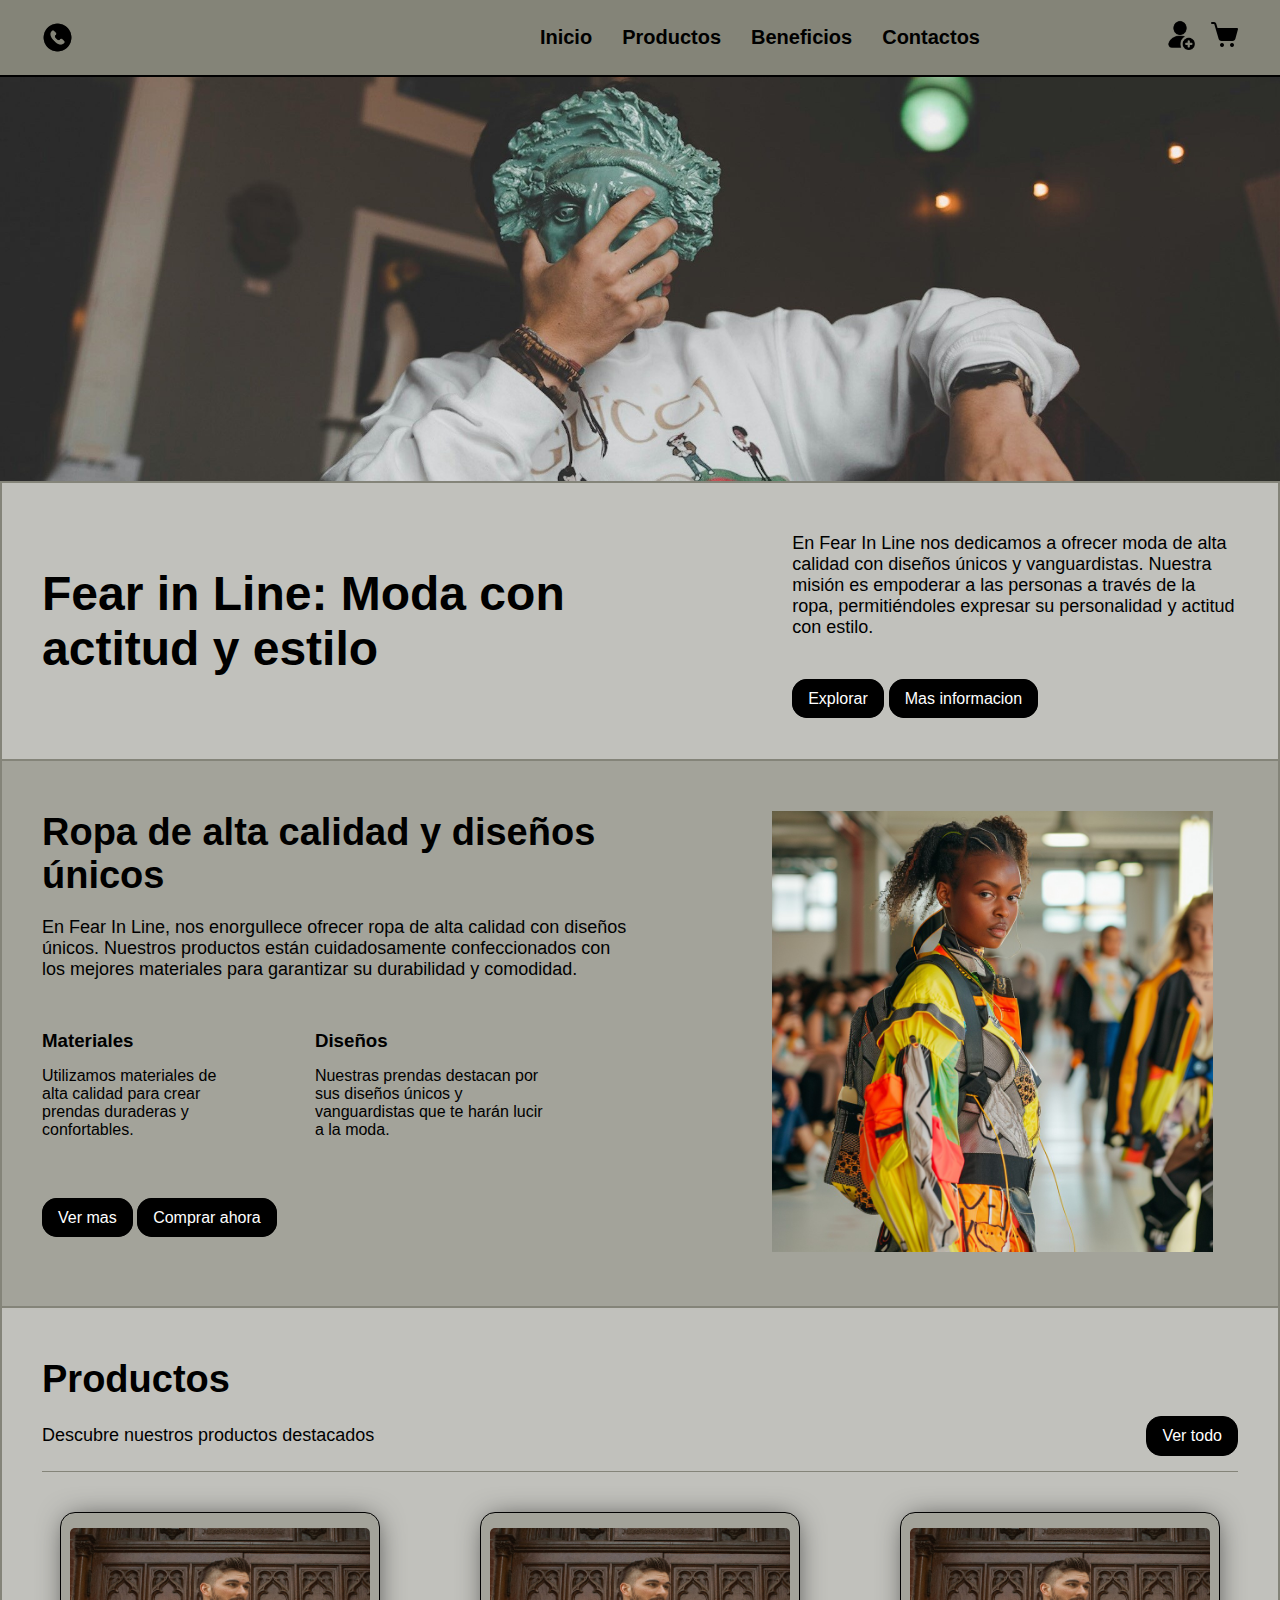
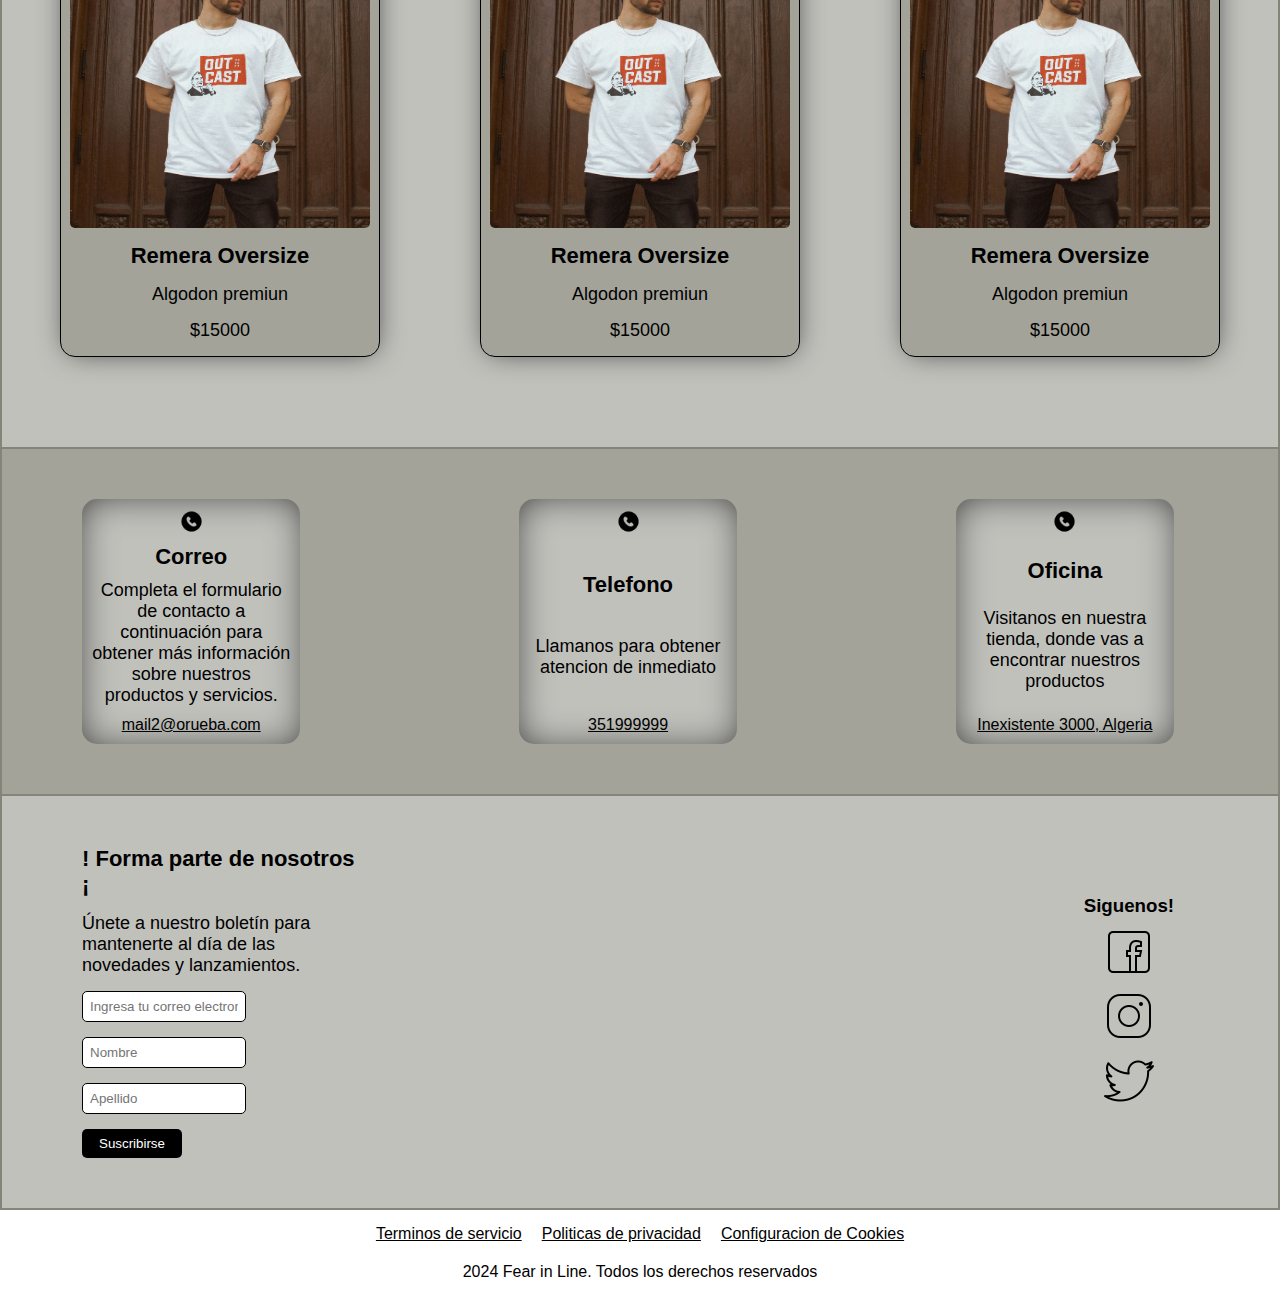
==== index.html @ 9b78d62a "first commit" ====
<!DOCTYPE html>
<html lang="en">
<head>
    <meta charset="UTF-8">
    <meta name="viewport" content="width=device-width, initial-scale=1.0">
    <title>FearinLine</title>
    <link rel="stylesheet" href="style.css">
</head>
<header>
    <img src="./img/llamar.png" alt="prueba">
    <nav class="navbar-nav">
    <ul class="navbar-list">
        <li><a href="#">Inicio</a></li>
        <li><a href="#">Productos</a></li>
        <li><a href="#">Beneficios</a></li>
        <li><a href="#">Contactos</a></li>
    </ul>
    <div class="navbar-img">
    <a href="#">
        <img src="./img/icons8-add-user-male-64.png" alt="user" id="img1">
    </a>
    <a href="#">
        <img src="./img/icons8-carrito-de-compras-30.png" alt="carro" id="img2">
    </a>
    </div>
    </nav>
</header>
<body>
    <main>
        <section id="Hero-top">
            <div class="hero-top-principal">
            <img src="./img/Principal.jpg" alt="a">
            <div class="hero-top-contenido">
                <h1>Fear in Line: Moda con actitud y estilo</h1>
                <div class="hero-top-contenido-right">
                    <p>En Fear In Line nos dedicamos a ofrecer moda de alta calidad con diseños únicos y vanguardistas. Nuestra misión es empoderar a las personas a través de la ropa, permitiéndoles expresar su personalidad y actitud con estilo.</p>
                    <div class="hero-top-botones">
                        <a href="#">Explorar</a>
                        <a href="#">Mas informacion</a>
                    </div>
                </div>
            </div>
            </div>
        </section>
        <section id="hero-beneficios">
            <div class="hero-mid-texto">
            <div class="hero-mid-top">
                <h2>Ropa de alta calidad y diseños únicos</h2>
                <p>En Fear In Line, nos enorgullece ofrecer ropa de alta calidad con diseños únicos. Nuestros productos están cuidadosamente confeccionados con los mejores materiales para garantizar su durabilidad y comodidad.</p>
            </div>
            <div class="hero-mid-mid">
                <div class="hero-mid-1">
                    <!-- <img src="./img/llamar.png" alt="ic2"> -->
                    <h3>Materiales</h3>
                    <p>Utilizamos materiales de alta calidad para crear prendas duraderas y confortables.</p>
                </div>
                <div class="hero-mid-2">
                    <!-- <img src="./img/llamar.png" alt="ic1"> -->
                    <h3>Diseños</h3>
                    <p>Nuestras prendas destacan por sus diseños únicos y vanguardistas que te harán lucir a la moda.</p>
                </div>
            </div>
            <div class="hero-mid-botones">
                <a href="#">Ver mas</a>
                <a href="#">Comprar ahora</a>
            </div>
            </div>
            <div class="hero-mid-imagen">
                <img src="./img/mid.jpg" alt="Modelo">
            </div>
        </section>
        <section id="hero-productos">
            <div class="hero-productos-total">
                <h2>Productos</h2>
                <div class="hero-productos-info">
                    <p>Descubre nuestros productos destacados</p>
                    <a href="#">Ver todo</a>
                </div>
                <div class="hero-productos-cards">
                    <div class="hero-productos-cards-1">
                        <img src="./img/producto1.jpg" alt="imagen1">
                        <h3>Remera Oversize</h3>
                        <p>Algodon premiun</p>
                        <span>$15000</span>
                    </div>
                    <div class="hero-productos-cards-1">
                        <img src="./img/producto1.jpg" alt="imagen1">
                        <h3>Remera Oversize</h3>
                        <p>Algodon premiun</p>
                        <span>$15000</span>
                    </div>
                    <div class="hero-productos-cards-1">
                        <img src="./img/producto1.jpg" alt="imagen1">
                        <h3>Remera Oversize</h3>
                        <p>Algodon premiun</p>
                        <span>$15000</span>
                    </div>
                    
                </div>
            </div>
        </section>
        <section id="hero-info-contacto">
            <div class="hero-info-contacto">
                <div class="hero-info-contacto1">
                    <img src="./img/llamar.png" alt="1">
                    <h3>Correo</h3>
                    <p>Completa el formulario de contacto a continuación para obtener más información sobre nuestros productos y servicios.</p>
                    <a href="#">mail2@orueba.com</a>
                </div>
                <div class="hero-info-contacto1">
                    <img src="./img/llamar.png" alt="1">
                    <h3>Telefono</h3>
                    <p>Llamanos para obtener atencion de inmediato</p>
                    <a href="#">351999999</a>
                </div>
                <div class="hero-info-contacto1">
                    <img src="./img/llamar.png" alt="1">
                    <h3>Oficina</h3>
                    <p>Visitanos en nuestra tienda, donde vas a encontrar nuestros productos</p>
                    <a href="#">Inexistente 3000, Algeria</a>
                </div>
            </div>
        </section>
        <section id="hero-contacto">
            <div class="hero-contacto-form">
                <div class="hero-contacto-llename">
                    <h3>! Forma parte de nosotros ¡</h3>
                    <p>Únete a nuestro boletín para mantenerte al día de las novedades y lanzamientos.</p>
                    <input type="text" name="Formmail" id="suscrib" placeholder="Ingresa tu correo electronico!" >
                    <input type="text" placeholder="Nombre" id="suscrib">
                    <input type="text" placeholder="Apellido" id="suscrib">
                    <input type="button" value="Suscribirse" id="boton-contacto">    
                </div>
                <div class="hero-mapa">
                    <iframe src="https://www.google.com/maps/embed?pb=!1m18!1m12!1m3!1d2741.487115005249!2d25.06782521230011!3d46.597375657001514!2m3!1f0!2f0!3f0!3m2!1i1024!2i768!4f13.1!3m3!1m2!1s0x474a55309f070a99%3A0xea52d8f9d9448bd7!2sCuibul%20cu%20berze!5e0!3m2!1ses-419!2sar!4v1720736567616!5m2!1ses-419!2sar" width="400" height="300" style="border:0;" allowfullscreen="" loading="lazy" referrerpolicy="no-referrer-when-downgrade"></iframe>
                </div>
                <div class="hero-redes-sociales">
                    <h3>Siguenos!</h3>
                    <a href="#">
                        <img src="./img/icons8-facebook-50.png" alt="1">
                    </a>
                    <a href="#">
                        <img src="./img/icons8-instagram-50.png" alt="2">
                    </a>
                    <a href="#">
                        <img src="./img/icons8-twitter-50.png" alt="3">
                    </a>
                </div>
            </div>
        </section>
    </main>
    <footer id="footer">
        <div class="footer-1">
        <p>Terminos de servicio</p>
        <p>Politicas de privacidad</p>
        <p>Configuracion de Cookies</p>
        </div>
        <p>2024 Fear in Line. Todos los derechos reservados</p>
    </footer>
</body>
</html>
---- style.css ----
@import url('https://fonts.googleapis.com/css2?family=Noto+Sans:ital,wght@0,100..900;1,100..900&display=swap');

* {
    margin: 0;
    padding: 0;
    box-sizing: border-box;
    list-style: none;
    text-decoration: none;
    font-family: sans-serif;
}

body {
  background: url(https://images.pexels.com/photos/547114/pexels-photo-547114.jpeg);
  background-attachment: fixed;
}
/* header */

header img {
    width: 35px;
    height: 35px;
}

header {
    display: flex;
    align-items: center;
    justify-content: space-between;
    background: #848478;
    padding: 15px 40px;
    font-size: 20px;
    border-bottom: 2px solid black;
}
.navbar-nav {
    display: flex;
    gap: 180px;
}
.navbar-list {
    display: flex;
    gap: 30px;
    text-align: center;
    align-items: center;
    justify-content: center;
}

.navbar-list a {
    color: black;
    font-size: 20px;
    font-weight: 600;
}

.navbar-img {
    display: flex;
    align-items: center;
    justify-content: center;
    gap: 10px;
}

#img2 {
    width: 30px;
    height: 30px;
}

#img1 {
    width: 40px;
    height: 40px;
}


/* Hero top */

main {
    max-width: 1400px;
    margin: 0 auto;
}

#hero-top {
    display: flex;
    justify-content: center;
    align-items: center;
}
.hero-top-principal img {
    width: 100%;
}

.hero-top-principal {
    display: flex;
    align-items: center;
    justify-content: center;
    flex-direction: column;
    background: #c1c1bc;
    
    
}

.hero-top-contenido {
    display: flex;
    justify-content: space-between;
    align-items: center;
    justify-content: center;
    gap: 100px;
    padding: 50px 40px ;
    border-top: 2px solid #848479;
    border-right: 2px solid #848479;
    border-left: 2px solid #848479;
}

.hero-top-contenido h1 {
    font-size: 3rem;
}

.hero-top-contenido-right {
    display: flex;
    flex-direction: column;
    justify-content: center;
    width: 50%;
    gap: 50px;
    font-weight: 500;
    font-size: 18px;
}

.hero-top-botones a {
    color: white;
    background: black;
    padding: 10px 15px;
    border-radius: 15px;
    transition: all .3s ease;
    border: 1px solid black;
    font-size: 16px;
}

.hero-top-botones a:hover {
    background: white;
    color: black;
    border: 1px solid black
}

/* Hero md  */

#hero-beneficios {
    display: flex;
    /* border: 1px solid salmon; */
    /* padding: 50px; */
    padding: 50px 40px ;
    background: #a3a39a;
    border: 2px solid #848479;
}

.hero-mid-mid {
    /* border: 1px solid salmon; */
    display: flex;
    align-items: center;
    justify-content: space-between;
    width: 70%;
    gap: 70px;
    padding: 50px 0px;
}
.hero-mid-top {
    display: flex;
    flex-direction: column;
    justify-content: center;
    gap: 20px;
    width: 80%;
}

.hero-mid-top h2 {
    font-size: 38px;
}

.hero-mid-top p {
    font-weight: 500;
    font-size: 18px;
}

.hero-mid-1,
.hero-mid-2 {
    display: flex;
    flex-direction: column;
    justify-content: center;
    gap: 15px;
    font-weight: 500;
    font-size: 16px;
}
.hero-mid-1 img,
.hero-mid-2 img {
    width: 25px;
    height: 25px;
}
.hero-mid-botones a {
    color: white;
    background: black;
    padding: 10px 15px;
    border-radius: 15px;
    transition: all .3s ease;
    border: 1px solid black;
}
.hero-mid-botones a:hover {
    background: white;
    color: black;
    border: 1px solid black;
}

.hero-mid-botones {
    padding: 20px 0px;
}
.hero-mid-imagen img {
    width: 100%;
}
.hero-mid-imagen {
    padding-right: 25px;
}

/* Hero productos */
#hero-productos {
    display: flex;
    /* justify-content: space-between; */
    gap: 10px;
}

.hero-productos-total {
    display: flex;
    flex-direction: column;
    width: 100%;
    padding: 50px 40px;
    background: #c1c1bc;
    border-left: 2px solid #848479;
    border-right: 2px solid #848479;
    
}

.hero-productos-info {
    display: flex;
    justify-content: space-between;
    align-items: center;
    text-align: center;
    padding: 15px 0;
    border-bottom: 1px solid #848479;
}
.hero-productos-total h2 {
    font-size: 38px;
}
.hero-productos-info p {
    font-weight: 500;
    font-size: 18px;
}

.hero-productos-info a {
    color: white;
    background: black;
    padding: 10px 15px;
    border-radius: 15px;
    transition: all .3s ease;
    border: 1px solid black;
    font-weight: 500;
    font-size: 16px;
}

.hero-productos-info a:hover {
    background: white;
    color: black;
    border: 1px solid black;
}


.hero-productos-cards-1 img{
    width: 300px;
    height: 300px;
    display: flex;
    align-items: center;
    justify-content: center;
    border-radius: 5px;
}
.hero-productos-cards {
    display: flex;
    flex-wrap: wrap;
    align-items: center;
    justify-content: center;
    gap: 100px;
    padding: 40px 0;
    
}
.hero-productos-cards-1 {
    display: flex;
    justify-content: center;
    flex-direction: column;
    align-items: center;
    gap: 15px;
    width: 320px;
    border-radius: 15px;
    background: #a3a39a;
    padding: 15px 30px;
    border: 1px solid black;
    box-shadow: 1px 1px 29px -7px rgba(0,0,0,0.75);

    
}
.hero-productos-cards-1 h3 {
    font-size: 22px;

}
.hero-productos-cards-1 p {
    font-size: 18px;
    font-weight: 500;
}

.hero-productos-cards-1 span {
    font-size: 18px;
    font-weight: 500;
}


/* hero info contacto  */

#hero-info-contacto {
    background: #a3a39a;
    padding: 50px 40px ;
    border: 2px solid #848479;
}
.hero-info-contacto {
    display: flex;
    justify-content: space-between;
    width: 98%;
    padding: 0 40px;
}
.hero-info-contacto img{
    width: 25px;
    height: 25px;
}

.hero-info-contacto1 {
    display: flex;
    justify-content: space-between;
    flex-direction: column;
    align-items: center;
    text-align: center;
    gap: 10px;
    width: 20%;
    /* border: 1px solid #a3a39a; */
    background: #c1c1bc;
    border-radius: 15px;
    padding: 10px;
    box-shadow: 1px 1px 38px -7px rgba(0,0,0,0.75) inset;
}

.hero-info-contacto1 h3 {
    font-size: 22px;
}
.hero-info-contacto1 p{
    font-size: 18px;
    font-weight: 500;
}
.hero-info-contacto1 a {
    color: black;
    font-weight: 500;
    text-decoration: underline ;
}

/* contacto */

#hero-contacto {
    padding: 50px 40px;
    background: #c1c1bc;
    border-left: 2px solid #848479;
    border-right: 2px solid #848479;
}
.hero-contacto-form {
    display: flex;
    width: 98%;
    
    justify-content: space-between;
    gap: 60px;
    padding: 0 40px;
    
}

#suscrib {
    width: 60%;
    border-radius: 5px;
    border: none;
    padding: 7px;
    border: 1px solid black;
}

#boton-contacto {
    width: 100px;
    border-radius: 5px;
    padding: 7px 10px;
    color: white;
    background: black;
    border: none;
    cursor: pointer;
}
.hero-contacto-llename {
    display: flex;
    flex-direction: column;
    gap: 15px;
    width: 25%;
    /* align-items: center; */
    justify-content: center;

}

.hero-contacto-llename h3 {
    font-size: 22px;
}
.hero-contacto-llename p {
    font-size: 18px;
    font-weight: 500;
}

.hero-redes-sociales {
    display: flex;
    flex-direction: column;
    justify-content: center;
    gap: 10px;
    text-align: center;
    align-items: center;
}

/* footer */

#footer {
    border-top: 2px solid #848479;
    display: flex;
    align-items: center;
    justify-content: center;
    text-align: center;
    flex-direction: column;
    gap: 20px;
    padding: 15px 10px;
}

.footer-1 {
    display: flex;
    align-items: center;
    justify-content: center;
    text-align: center;
    gap: 20px;
}

.footer-1 p {
    text-decoration:underline;
    font-weight: 500;
    font-size: 16px;
}

#footer p {
    
}
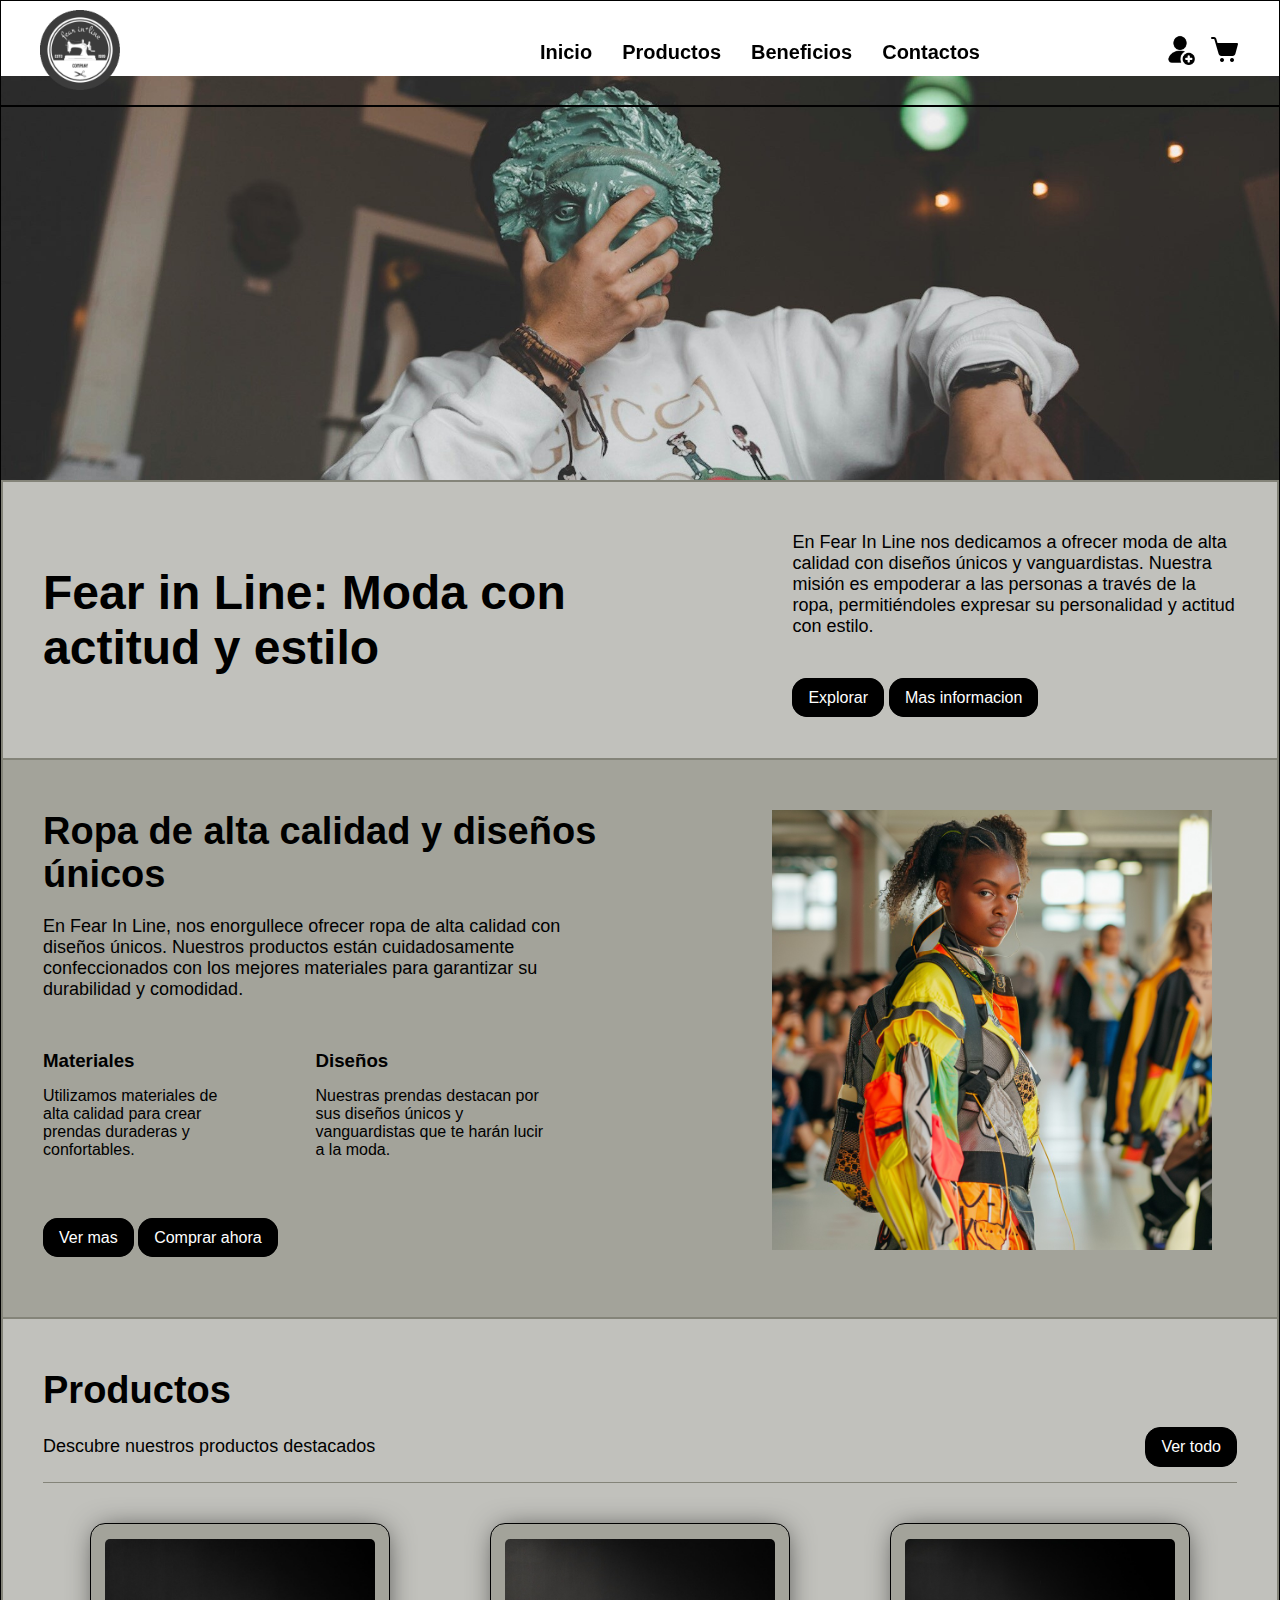
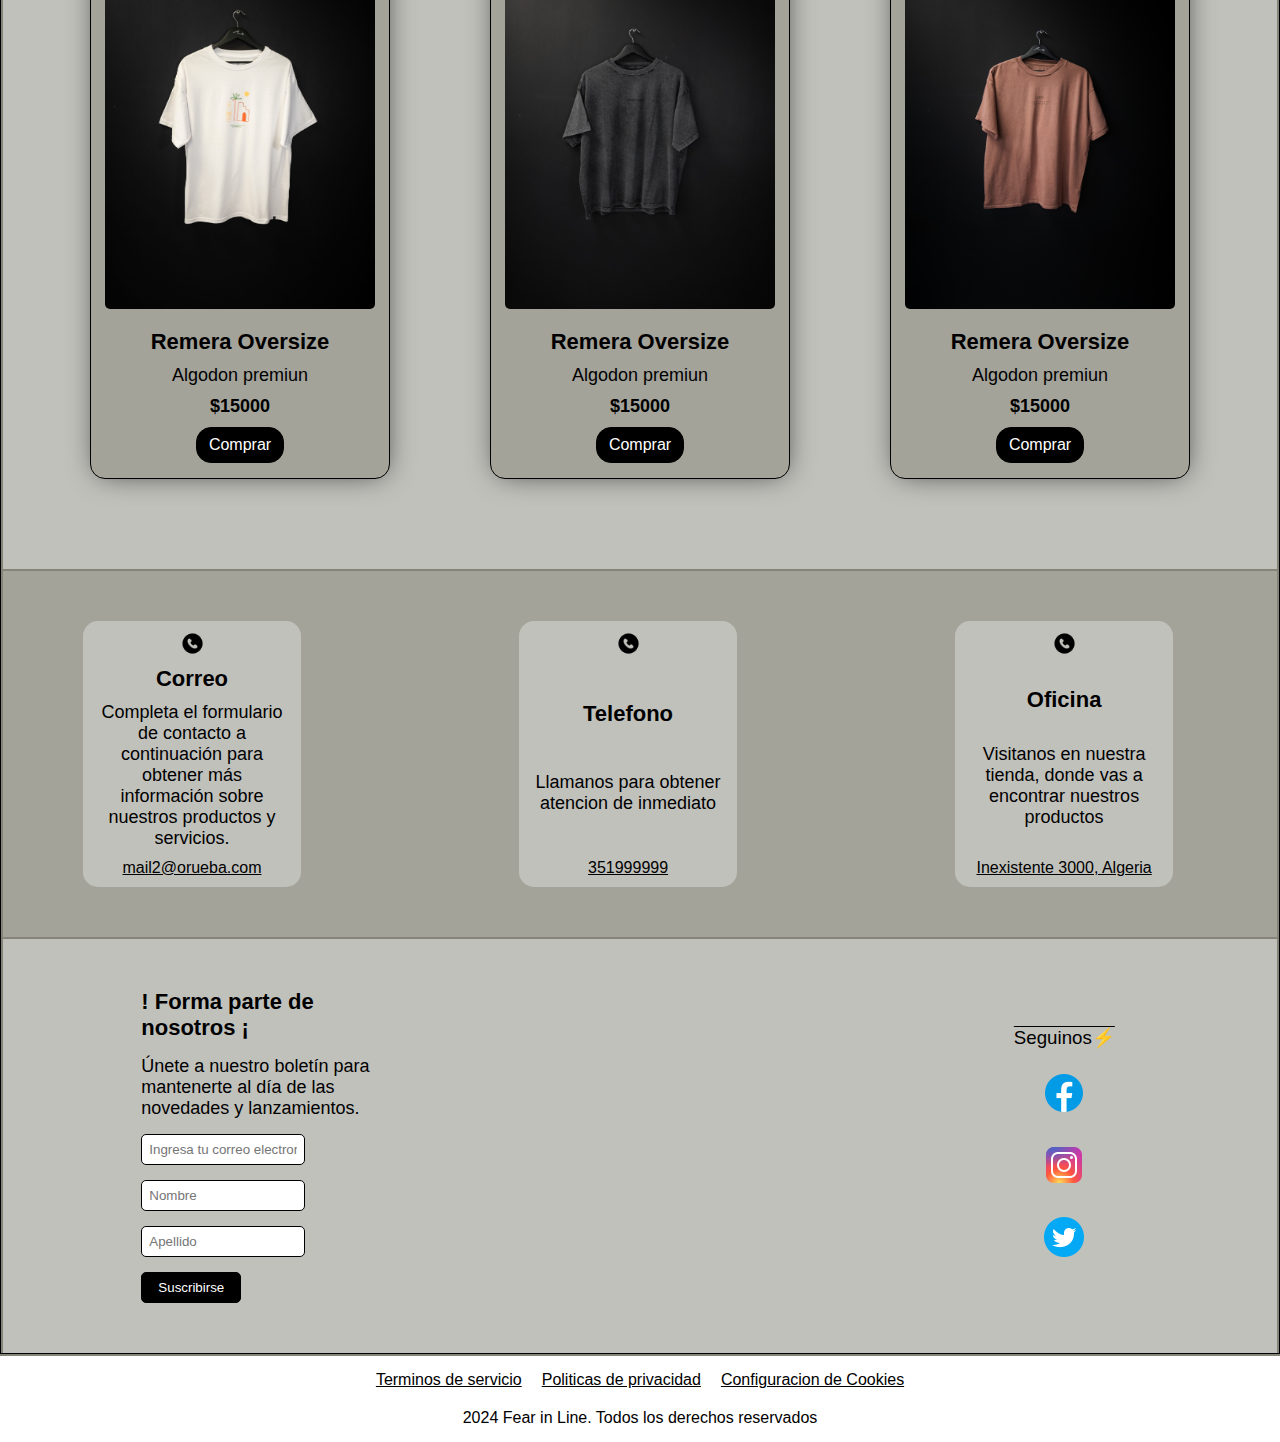
==== commit eef591b7: "Cambios" ====
--- a/index.html
+++ b/index.html
@@ -5,18 +5,21 @@
     <meta name="viewport" content="width=device-width, initial-scale=1.0">
     <title>FearinLine</title>
     <link rel="stylesheet" href="style.css">
+    <link rel="stylesheet" href="register.html">
 </head>
 <header>
-    <img src="./img/llamar.png" alt="prueba">
+    <a href="#">
+    <img src="./img/0c4174ed1fc34393a46535c92e33fe16-free-fotor-20240716195549.png" alt="prueba">
+    </a>
     <nav class="navbar-nav">
     <ul class="navbar-list">
-        <li><a href="#">Inicio</a></li>
-        <li><a href="#">Productos</a></li>
-        <li><a href="#">Beneficios</a></li>
-        <li><a href="#">Contactos</a></li>
+        <li><a href="index.html">Inicio</a></li>
+        <li><a href="#hero-productos">Productos</a></li>
+        <li><a href="#hero-info-contacto">Beneficios</a></li>
+        <li><a href="#hero-contacto">Contactos</a></li>
     </ul>
     <div class="navbar-img">
-    <a href="#">
+    <a href="register.html">
         <img src="./img/icons8-add-user-male-64.png" alt="user" id="img1">
     </a>
     <a href="#">
@@ -78,22 +81,31 @@
                 </div>
                 <div class="hero-productos-cards">
                     <div class="hero-productos-cards-1">
-                        <img src="./img/producto1.jpg" alt="imagen1">
+                        <img src="./img/remera-1.jpg" alt="imagen1">
+                        <div class="hero-productos-info-card">
                         <h3>Remera Oversize</h3>
                         <p>Algodon premiun</p>
                         <span>$15000</span>
+                        <a href="#">Comprar</a>
+                        </div>
                     </div>
                     <div class="hero-productos-cards-1">
-                        <img src="./img/producto1.jpg" alt="imagen1">
+                        <img src="./img/remera-2.jpg" alt="imagen1">
+                        <div class="hero-productos-info-card">
                         <h3>Remera Oversize</h3>
                         <p>Algodon premiun</p>
                         <span>$15000</span>
+                        <a href="#">Comprar</a>
+                        </div>
                     </div>
                     <div class="hero-productos-cards-1">
-                        <img src="./img/producto1.jpg" alt="imagen1">
+                        <img src="./img/remera-3.jpg" alt="imagen1">
+                        <div class="hero-productos-info-card">
                         <h3>Remera Oversize</h3>
                         <p>Algodon premiun</p>
                         <span>$15000</span>
+                        <a href="#">Comprar</a>
+                        </div>
                     </div>
                     
                 </div>
@@ -135,15 +147,15 @@
                     <iframe src="https://www.google.com/maps/embed?pb=!1m18!1m12!1m3!1d2741.487115005249!2d25.06782521230011!3d46.597375657001514!2m3!1f0!2f0!3f0!3m2!1i1024!2i768!4f13.1!3m3!1m2!1s0x474a55309f070a99%3A0xea52d8f9d9448bd7!2sCuibul%20cu%20berze!5e0!3m2!1ses-419!2sar!4v1720736567616!5m2!1ses-419!2sar" width="400" height="300" style="border:0;" allowfullscreen="" loading="lazy" referrerpolicy="no-referrer-when-downgrade"></iframe>
                 </div>
                 <div class="hero-redes-sociales">
-                    <h3>Siguenos!</h3>
+                    <h3>Seguinos⚡</h3>
                     <a href="#">
-                        <img src="./img/icons8-facebook-50.png" alt="1">
+                        <img src="./img/icons8-facebook-nuevo-48.png" alt="1">
                     </a>
                     <a href="#">
-                        <img src="./img/icons8-instagram-50.png" alt="2">
+                        <img src="./img/icons8-instagram-48.png" alt="2">
                     </a>
                     <a href="#">
-                        <img src="./img/icons8-twitter-50.png" alt="3">
+                        <img src="./img/icons8-twitter-48.png" alt="3">
                     </a>
                 </div>
             </div>
--- a/style.css
+++ b/style.css
@@ -8,7 +8,10 @@
     text-decoration: none;
     font-family: sans-serif;
 }
-
+html{
+    scroll-behavior: smooth;
+    scroll-padding-top: 85px;
+}
 body {
   background: url(https://images.pexels.com/photos/547114/pexels-photo-547114.jpeg);
   background-attachment: fixed;
@@ -16,18 +19,21 @@
 /* header */
 
 header img {
-    width: 35px;
-    height: 35px;
+    width: 80px;
+    height: 80px;
 }
 
 header {
     display: flex;
     align-items: center;
     justify-content: space-between;
-    background: #848478;
-    padding: 15px 40px;
+    background: url(https://images.pexels.com/photos/547114/pexels-photo-547114.jpeg);
+    padding: 10px 40px;
     font-size: 20px;
     border-bottom: 2px solid black;
+    position:fixed;
+    width: 100%;
+    z-index: 2;
 }
 .navbar-nav {
     display: flex;
@@ -39,14 +45,20 @@
     text-align: center;
     align-items: center;
     justify-content: center;
+    
 }
 
 .navbar-list a {
     color: black;
     font-size: 20px;
     font-weight: 600;
-}
-
+    transition: all .3 ease;
+}
+
+.navbar-list a:hover {
+    text-decoration: underline;
+    
+}
 .navbar-img {
     display: flex;
     align-items: center;
@@ -70,6 +82,8 @@
 main {
     max-width: 1400px;
     margin: 0 auto;
+    padding-top: 75px;
+    border: 1px solid black;
 }
 
 #hero-top {
@@ -261,8 +275,8 @@
 
 
 .hero-productos-cards-1 img{
-    width: 300px;
-    height: 300px;
+    width: 270px;
+    height: 370px;
     display: flex;
     align-items: center;
     justify-content: center;
@@ -277,20 +291,44 @@
     padding: 40px 0;
     
 }
+
+.hero-productos-cards-1 a{
+    color: white;
+    background: black;
+    border: 1px solid black;
+    padding: 8px 12px;
+    border-radius: 15px;
+    transition: all .3 ease;
+}
+
+.hero-productos-cards-1 a:hover{
+    color: black;
+    background: white;
+    border: 1px solid black;
+}
 .hero-productos-cards-1 {
     display: flex;
     justify-content: center;
     flex-direction: column;
     align-items: center;
-    gap: 15px;
-    width: 320px;
+    gap: 20px;
+    width: 300px;
     border-radius: 15px;
     background: #a3a39a;
-    padding: 15px 30px;
+    padding: 15px ;
     border: 1px solid black;
     box-shadow: 1px 1px 29px -7px rgba(0,0,0,0.75);
-
-    
+    transition: all .3s ease;
+    z-index: 0;
+}
+.hero-productos-cards-1:hover {
+    transform: scale(1.15);
+}
+.hero-productos-info-card {
+    display: flex;
+    flex-direction: column;
+    align-items: center;
+    gap: 10px;
 }
 .hero-productos-cards-1 h3 {
     font-size: 22px;
@@ -303,7 +341,8 @@
 
 .hero-productos-cards-1 span {
     font-size: 18px;
-    font-weight: 500;
+    font-weight: 600;
+    text-decoration:solid;
 }
 
 
@@ -337,9 +376,12 @@
     background: #c1c1bc;
     border-radius: 15px;
     padding: 10px;
-    box-shadow: 1px 1px 38px -7px rgba(0,0,0,0.75) inset;
-}
-
+    transition: all .3s ease;
+    
+}
+.hero-info-contacto1:hover {
+    transform: scale(1.15);
+}
 .hero-info-contacto1 h3 {
     font-size: 22px;
 }
@@ -364,9 +406,10 @@
 .hero-contacto-form {
     display: flex;
     width: 98%;
-    
-    justify-content: space-between;
-    gap: 60px;
+    align-items: center;
+    justify-content: center;
+    /* justify-content: space-between; */
+    gap: 100px;
     padding: 0 40px;
     
 }
@@ -387,6 +430,14 @@
     background: black;
     border: none;
     cursor: pointer;
+    transition: all .3 ease;
+    border: 1px solid black;
+}
+
+#boton-contacto:hover {
+    border: 1px solid black;
+    background: white;
+    color: black;
 }
 .hero-contacto-llename {
     display: flex;
@@ -410,9 +461,15 @@
     display: flex;
     flex-direction: column;
     justify-content: center;
-    gap: 10px;
+    gap: 20px;
     text-align: center;
     align-items: center;
+}
+
+.hero-redes-sociales h3 {
+    text-decoration: overline;
+    font-weight: 500
+    ;
 }
 
 /* footer */
@@ -442,6 +499,83 @@
     font-size: 16px;
 }
 
-#footer p {
-    
+@media (max-width: 992px) {
+    .hero-contacto-form {
+        display: flex;
+        flex-wrap: wrap;
+    }
+    .hero-redes-sociales {
+        display: flex;
+        flex-direction: initial;
+    }
+    .hero-redes-sociales h3 {
+        text-decoration: none;
+        display: none;
+    }
+
+    .hero-info-contacto1 {
+        width: 250px;
+    }
+
+    .hero-mid-imagen img {
+        display: none;
+    }
+
+    .hero-mid-texto {
+        display: flex;
+        align-items: center;
+        justify-content: center;
+        flex-direction: column;
+    }
+
+    .navbar-nav {
+        gap: 100px;
+    }
+}
+
+
+@media (max-width: 576px) {
+    .hero-top-contenido {
+        display: flex;
+        flex-direction: column;
+        gap: 15px;
+    }
+
+    .hero-top-contenido-right {
+        width: 100%;
+    }
+    .hero-mid-top,
+    .hero-mid-mid,
+    .hero-mid-2 {
+        width: 100%;
+    }
+    .hero-mid-1 {
+        width: 100%;
+    }
+
+    .hero-info-contacto {
+        display: flex;
+        flex-direction: column;
+        align-items: center;
+        justify-content: center;
+        gap: 10px;
+    }
+    .hero-info-contacto1 {
+        width: 60%;
+        height: 220px;
+    }
+
+    .hero-contacto-llename,
+    .hero-contacto-llename input {
+        width: 100%;
+        display: flex;
+        flex-direction: column;
+        justify-content: center;
+        text-align: center;
+        align-items: center;
+    }
+
+    .hero-contacto-form {
+        gap: 15px;
+    }
 }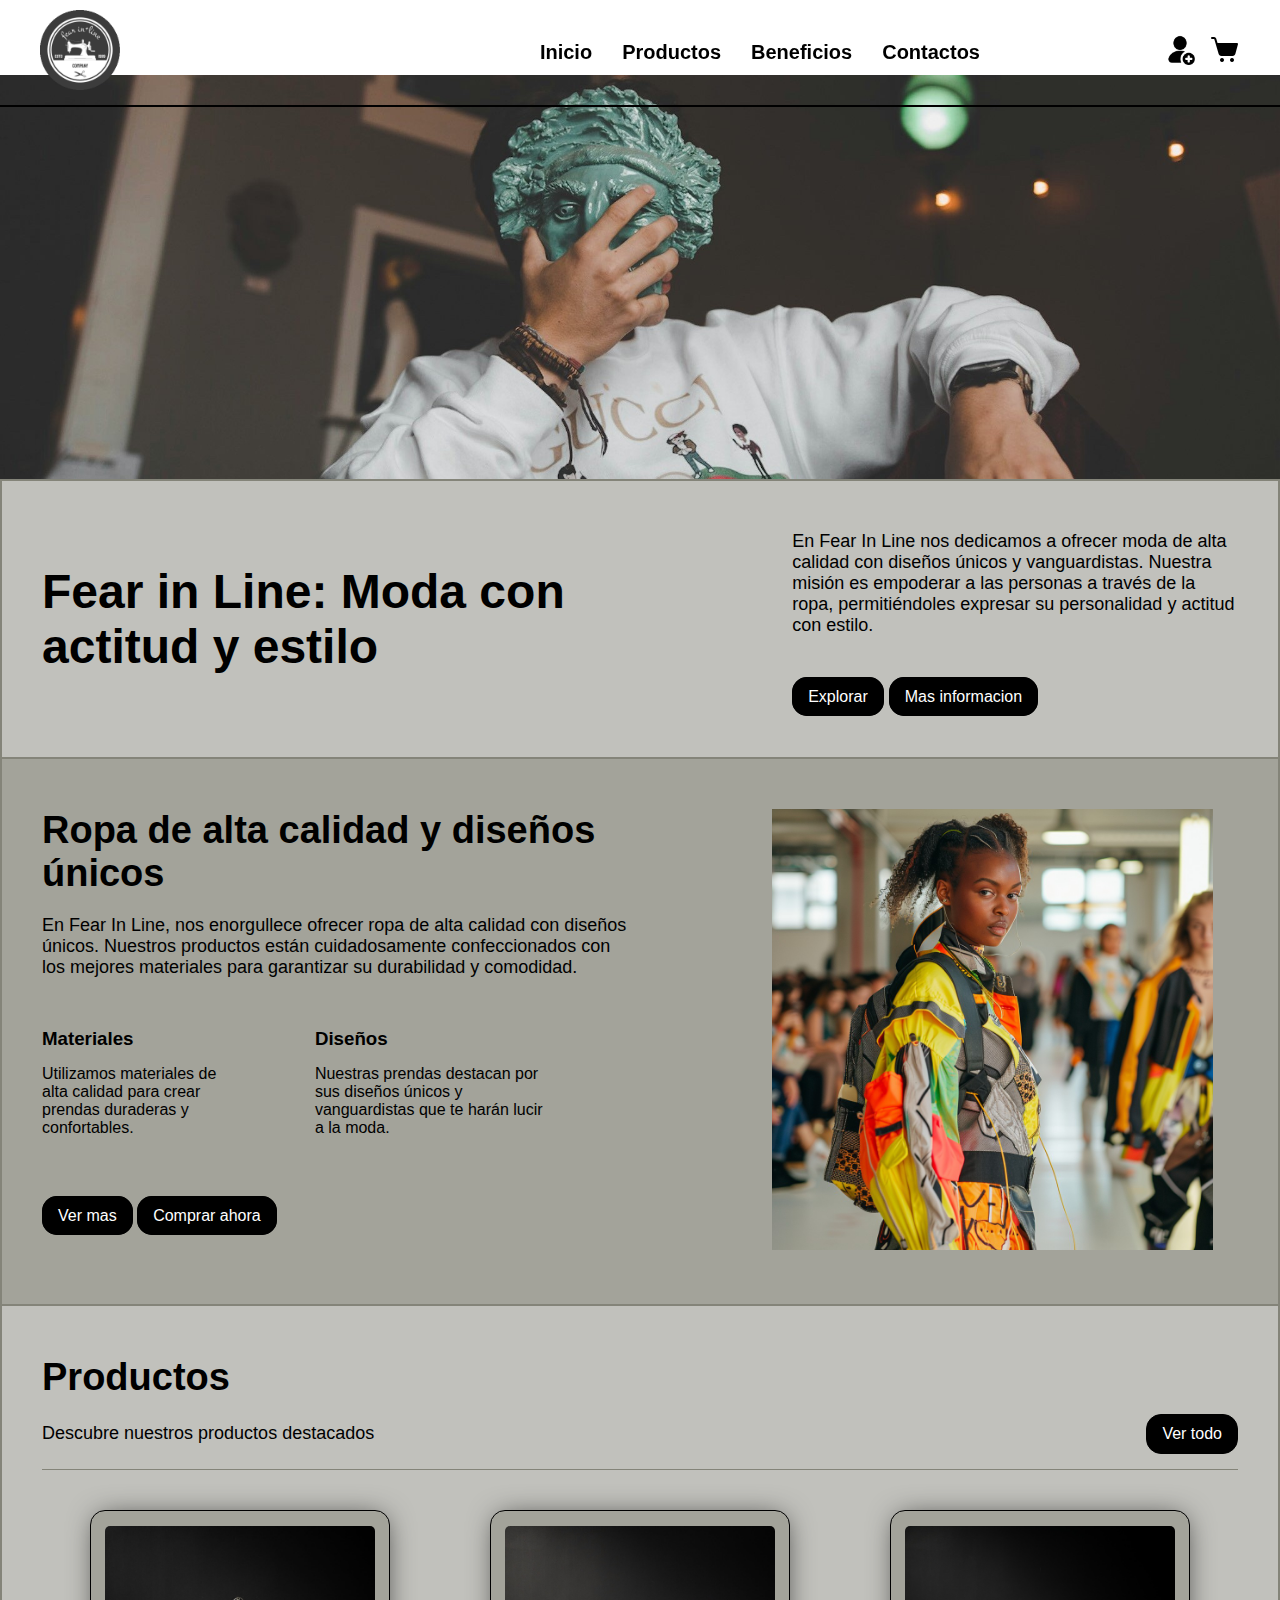
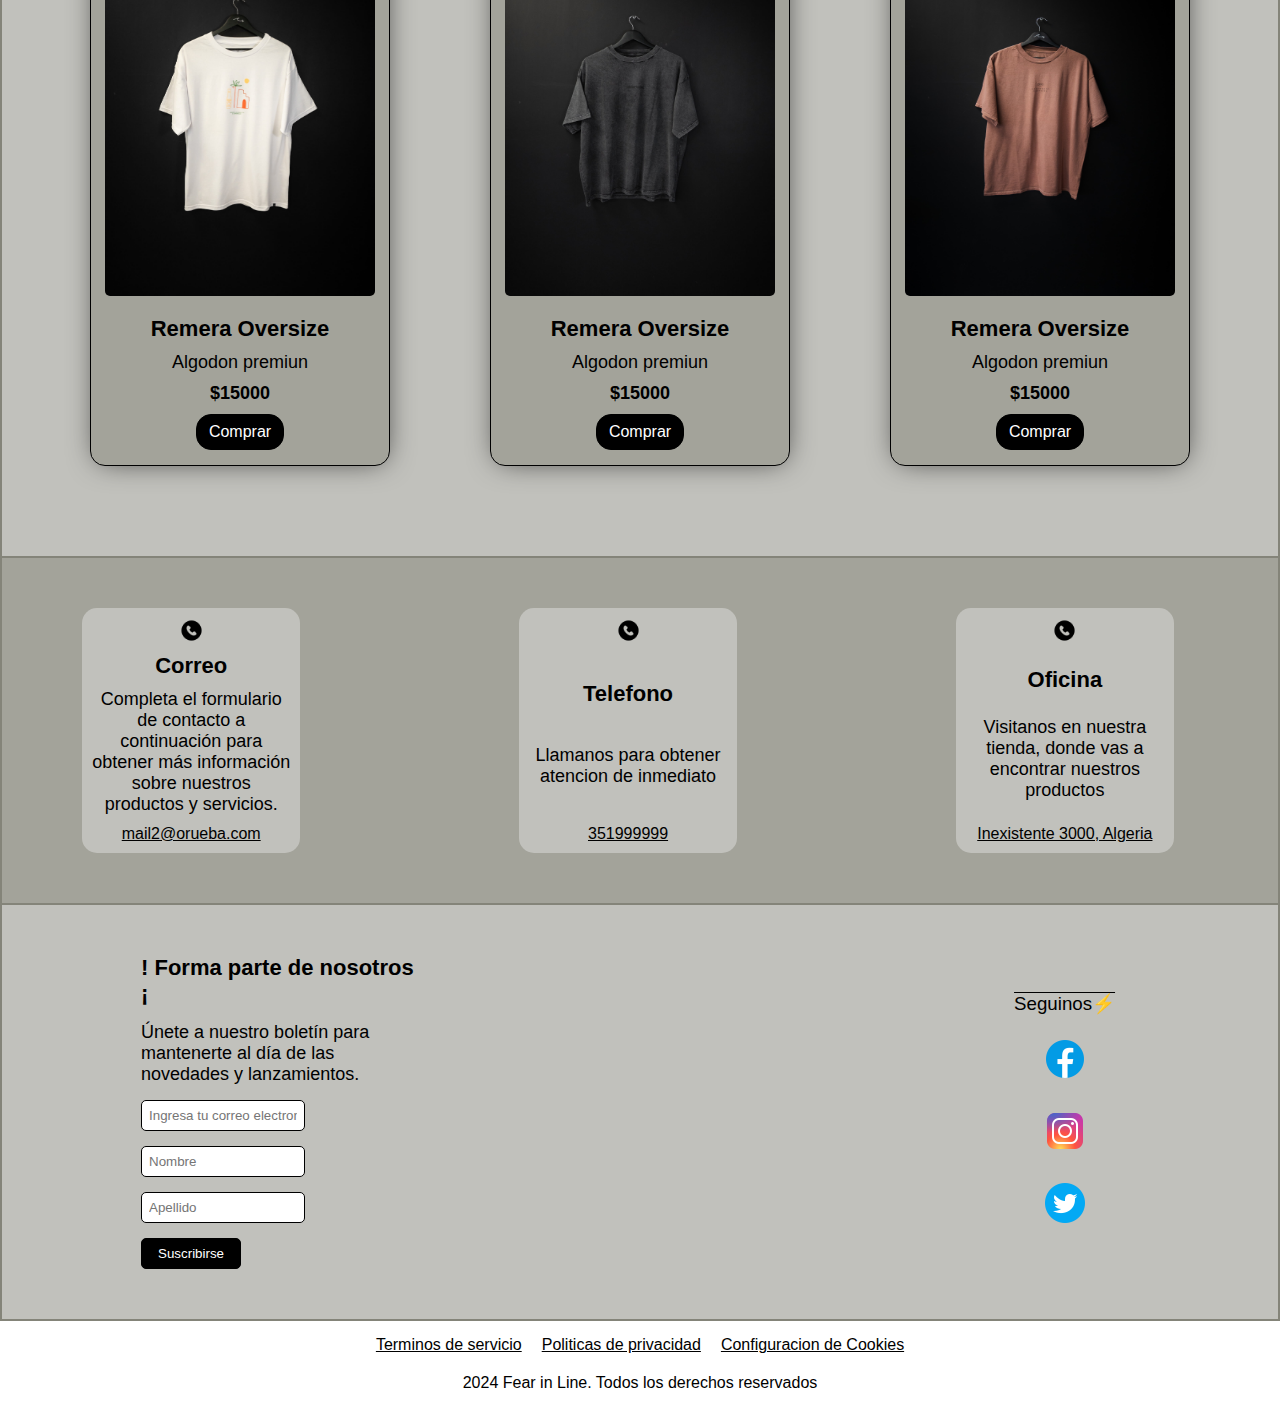
==== commit d1b433d1: "Cambios" ====
--- a/index.html
+++ b/index.html
@@ -12,6 +12,10 @@
     <img src="./img/0c4174ed1fc34393a46535c92e33fe16-free-fotor-20240716195549.png" alt="prueba">
     </a>
     <nav class="navbar-nav">
+        <label for="menu-hambur" class="menu-label">
+            <img src="./img/pngegg.png" alt="menu" class="menu-pic">
+        </label>
+        <input type="checkbox" id="menu-hambur">
     <ul class="navbar-list">
         <li><a href="index.html">Inicio</a></li>
         <li><a href="#hero-productos">Productos</a></li>
@@ -32,7 +36,7 @@
     <main>
         <section id="Hero-top">
             <div class="hero-top-principal">
-            <img src="./img/Principal.jpg" alt="a">
+            <img src="./img/Principal.jpg" alt="a" id="imgtop">
             <div class="hero-top-contenido">
                 <h1>Fear in Line: Moda con actitud y estilo</h1>
                 <div class="hero-top-contenido-right">
--- a/style.css
+++ b/style.css
@@ -76,14 +76,20 @@
     height: 40px;
 }
 
-
+#menu-hambur {
+    display: none;
+}
+
+label img {
+    display: none;
+}
 /* Hero top */
 
 main {
     max-width: 1400px;
     margin: 0 auto;
     padding-top: 75px;
-    border: 1px solid black;
+    /* border: 1px solid black; */
 }
 
 #hero-top {
@@ -115,6 +121,10 @@
     border-top: 2px solid #848479;
     border-right: 2px solid #848479;
     border-left: 2px solid #848479;
+    
+}
+.hero-top-contenido h1 {
+    animation: register-3 2s ease 0.5s 1 normal backwards;
 }
 
 .hero-top-contenido h1 {
@@ -129,6 +139,7 @@
     gap: 50px;
     font-weight: 500;
     font-size: 18px;
+    animation: register-2 2s ease 0.5s 1 normal backwards;
 }
 
 .hero-top-botones a {
@@ -220,8 +231,12 @@
 }
 .hero-mid-imagen {
     padding-right: 25px;
-}
-
+    animation: register-2 2s ease 0.5s 1 normal backwards;
+}
+
+.hero-mid-texto {
+    animation: register-3 2s ease 0.5s 1 normal backwards;
+}
 /* Hero productos */
 #hero-productos {
     display: flex;
@@ -237,7 +252,6 @@
     background: #c1c1bc;
     border-left: 2px solid #848479;
     border-right: 2px solid #848479;
-    
 }
 
 .hero-productos-info {
@@ -289,6 +303,8 @@
     justify-content: center;
     gap: 100px;
     padding: 40px 0;
+    animation: register-4 5s ease 1.5s 1 normal backwards;
+    
     
 }
 
@@ -498,7 +514,20 @@
     font-weight: 500;
     font-size: 16px;
 }
-
+@media (max-width: 1235px) {
+    .hero-info-contacto1 {
+        width: 25%;
+    }
+    #suscrib {
+        width: 80%;
+    }
+    .hero-contacto-form {
+        gap: 40px;
+    }
+    .hero-contacto-llename {
+        width: 50%;
+    }
+}
 @media (max-width: 992px) {
     .hero-contacto-form {
         display: flex;
@@ -514,7 +543,7 @@
     }
 
     .hero-info-contacto1 {
-        width: 250px;
+    width: 30%;
     }
 
     .hero-mid-imagen img {
@@ -531,8 +560,107 @@
     .navbar-nav {
         gap: 100px;
     }
-}
-
+    .navbar-list{
+        position: absolute;
+        top: 104px;
+        right: 60px;
+        height: 20vh;
+        width: 100%;
+        left: -1px;
+        background: url(https://images.pexels.com/photos/547114/pexels-photo-547114.jpeg);
+        display: flex;
+        flex-direction: column;
+        justify-content: center;
+        border-radius: 0 0 5px 5px;
+        border: 1px solid black;
+        border-top: none;
+        animation: menu 2s ease 0s 1 normal forwards;
+        display: none;
+        gap: 10px;
+    }
+    label img {
+        display: block;
+        width: 50px;
+        height: 50px;
+    }
+    .navbar-nav {
+        gap: 10px;
+    }
+    #menu-hambur:checked + .navbar-list {
+        display: flex;
+    }
+    #suscrib {
+        width: 100%;
+    }
+    .hero-contacto-llename {
+        width: 40%;
+    }
+    .hero-contacto-form {
+        gap: 40px;
+    }
+}
+@media (max-width: 934px) {
+    .hero-top-contenido {
+        gap: 10px;
+    }
+    .hero-top-botones {
+        display: flex;
+        flex-wrap: wrap;
+        gap: 15px;
+    }
+
+    .hero-mid-mid {
+        display: flex;
+        justify-content: space-between;
+        width: 80%;
+    }
+    .hero-mid-1,
+    .hero-mid-2 {
+        width: 60%;
+    }
+    #suscrib {
+        width: 80%;
+    }
+    .hero-contacto-llename {
+
+    }
+}
+
+@media (max-width: 913px) {
+    .hero-contacto-form {
+        display: flex;
+        justify-content: center;
+        align-items: center;
+        flex-wrap: wrap;
+        padding: 0;
+        width: 100%;
+        
+    }
+    .hero-contacto-llename {
+        width: 35%;
+    }
+    .hero-top-contenido {
+        display: flex;
+        flex-direction: column;
+    }
+    .hero-top-contenido h1 {
+        width: 90%;
+    }
+    .hero-top-contenido-right {
+        width: 90%;
+    }
+    .hero-info-contacto {
+        display: flex;
+        justify-content: center;
+        align-items: center;
+        flex-direction: column;
+        gap: 20px;
+    }
+    .hero-info-contacto1 {
+        width: 40%;
+        height: 200px;
+    }
+}
 
 @media (max-width: 576px) {
     .hero-top-contenido {
@@ -559,9 +687,10 @@
         align-items: center;
         justify-content: center;
         gap: 10px;
+        
     }
     .hero-info-contacto1 {
-        width: 60%;
+        width: 70%;
         height: 220px;
     }
 
@@ -578,4 +707,137 @@
     .hero-contacto-form {
         gap: 15px;
     }
+    /* menu ham,bur */
+    .navbar-list {
+        position: absolute;
+        width: 105%;
+        top: 103px;
+        left: -1px;
+        right: 20px;
+        display: flex;
+        justify-content: center;
+        align-items: center;
+        flex-direction: column;
+        height: 25vh;
+        background-image: url(https://images.pexels.com/photos/547114/pexels-photo-547114.jpeg);
+        border-radius: 0 0 5px 5px;
+        border: 1px solid black;
+        border-top: none;
+        display: none;
+        gap: 10px;
+        animation: menu 2s ease 0s 1 normal forwards;
+    }
+    
+    header {
+        gap: 10px;
+    }
+    label img {
+        display: block;
+        width: 50px;
+        height: 50px;
+
+    }
+
+    .navbar-nav {
+        gap: 10px;
+    }
+    #menu-hambur:checked + .navbar-list {
+        display: flex;
+    }
+
+}
+
+@media (max-width: 400px) {
+    .hero-top-contenido h1 {
+        width: 100%;
+    }
+    .hero-info-contacto1 {
+        width: 100%;
+        height: 250px;
+    }
+
+    .hero-mid-mid {
+        display: flex;
+        flex-direction: column;
+    }
+    .hero-productos-total h2 {
+        text-align: center;
+    }
+    .hero-productos-info {
+        display: flex;
+        flex-direction: column;
+        gap: 15px;
+    }
+    .hero-mapa {
+        width: 200px;
+        height: 100px;
+        display: flex;
+        align-items: center;
+        justify-content: center;
+
+    }
+}
+
+@media (max-width: 320px) {
+        .hero-mid-texto {
+            gap: 20px;
+        }
+        .hero-mid-mid {
+            padding: 0;
+            gap: 15px;
+        }
+        .hero-mid-botones {
+            display: flex;
+            flex-direction: column;
+            text-align: center;
+            gap: 10px;
+        }
+        .hero-info-contacto {
+            padding: 0;
+        }
+}
+@keyframes register-2 {
+	0% {
+		opacity: 0;
+		transform: translateX(50px);
+	}
+
+	100% {
+		opacity: 1;
+		transform: translateX(0);
+	}
+}
+
+@keyframes register-3 {
+	0% {
+		opacity: 0;
+		transform: translateX(-50px);
+	}
+
+	100% {
+		opacity: 1;
+		transform: translateX(0);
+	}
+}
+@keyframes register-4 {
+	0% {
+		opacity: 0;
+		transform: translateY(250px);
+	}
+
+	100% {
+		opacity: 1;
+		transform: translateY(0);
+	}
+}
+@keyframes menu {
+	0% {
+		opacity: 0;
+		transform: translateY(-50px);
+	}
+
+	100% {
+		opacity: 1;
+		transform: translateY(0);
+	}
 }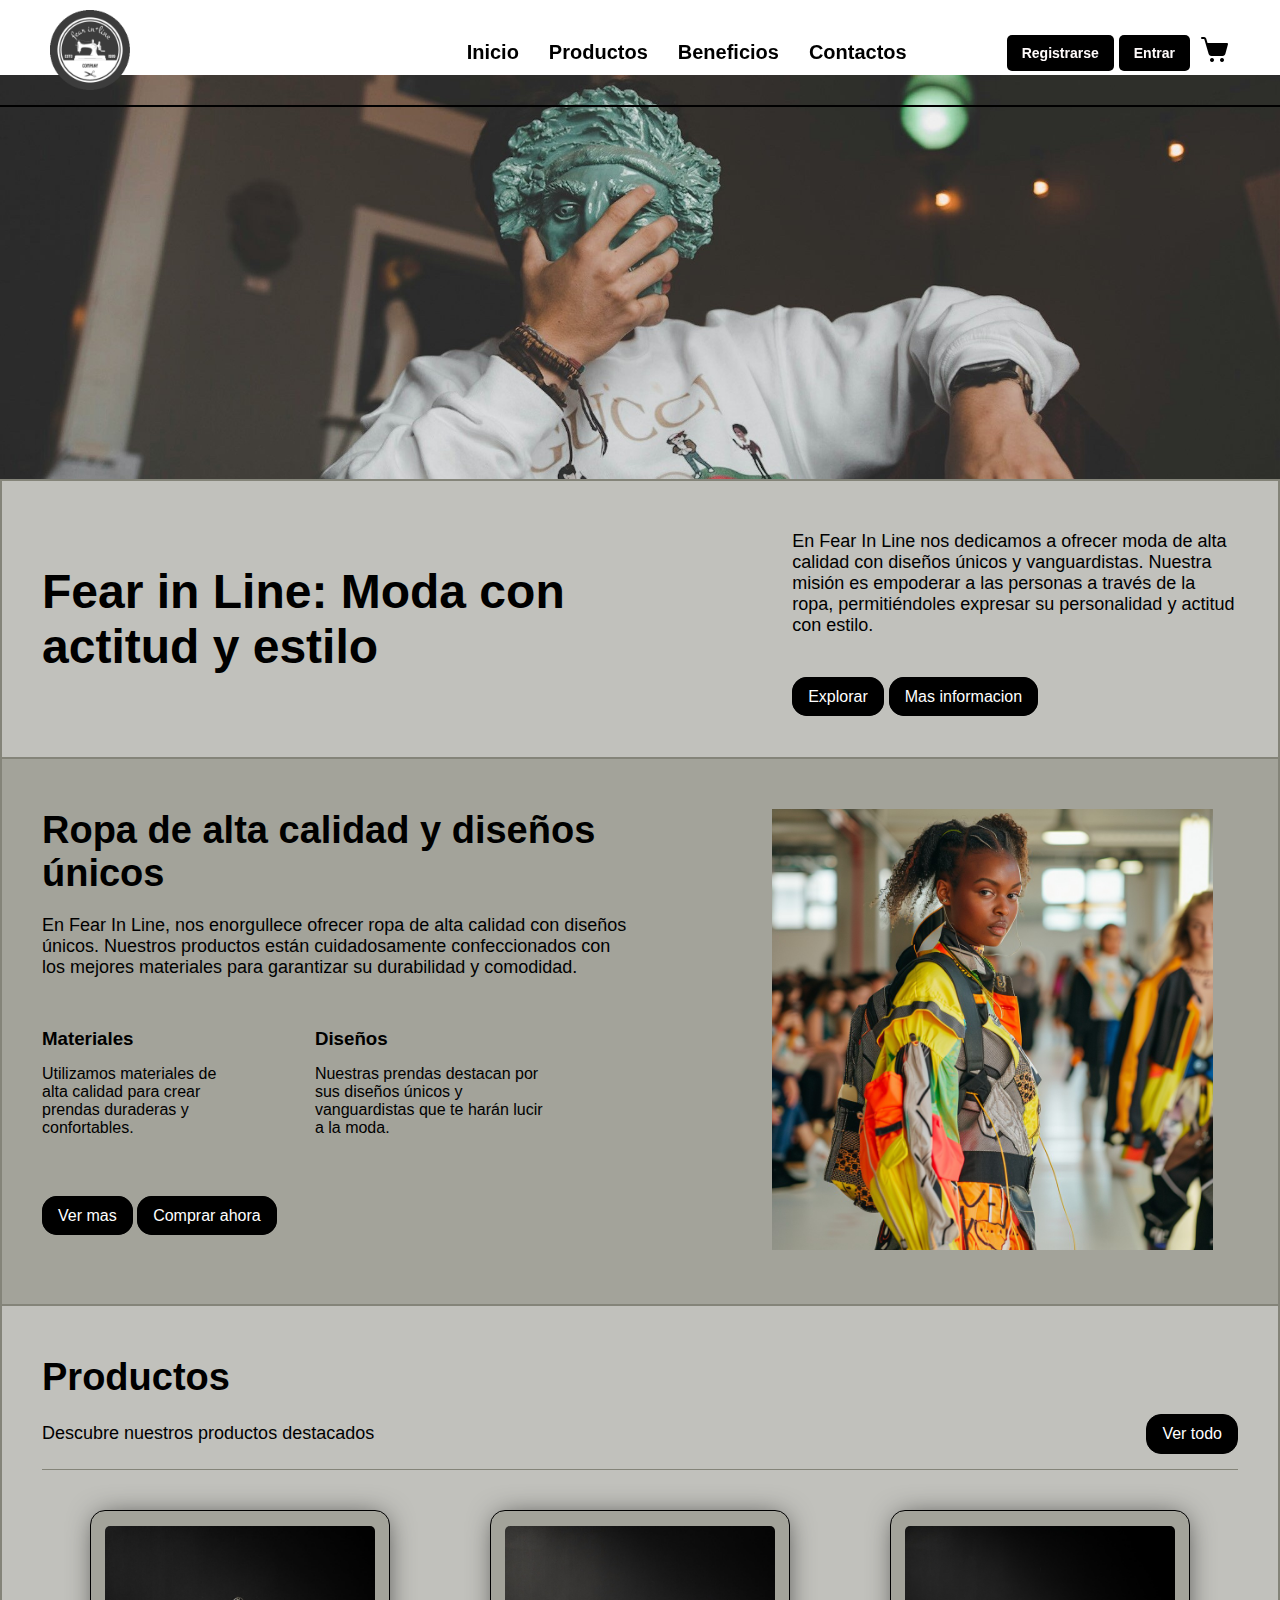
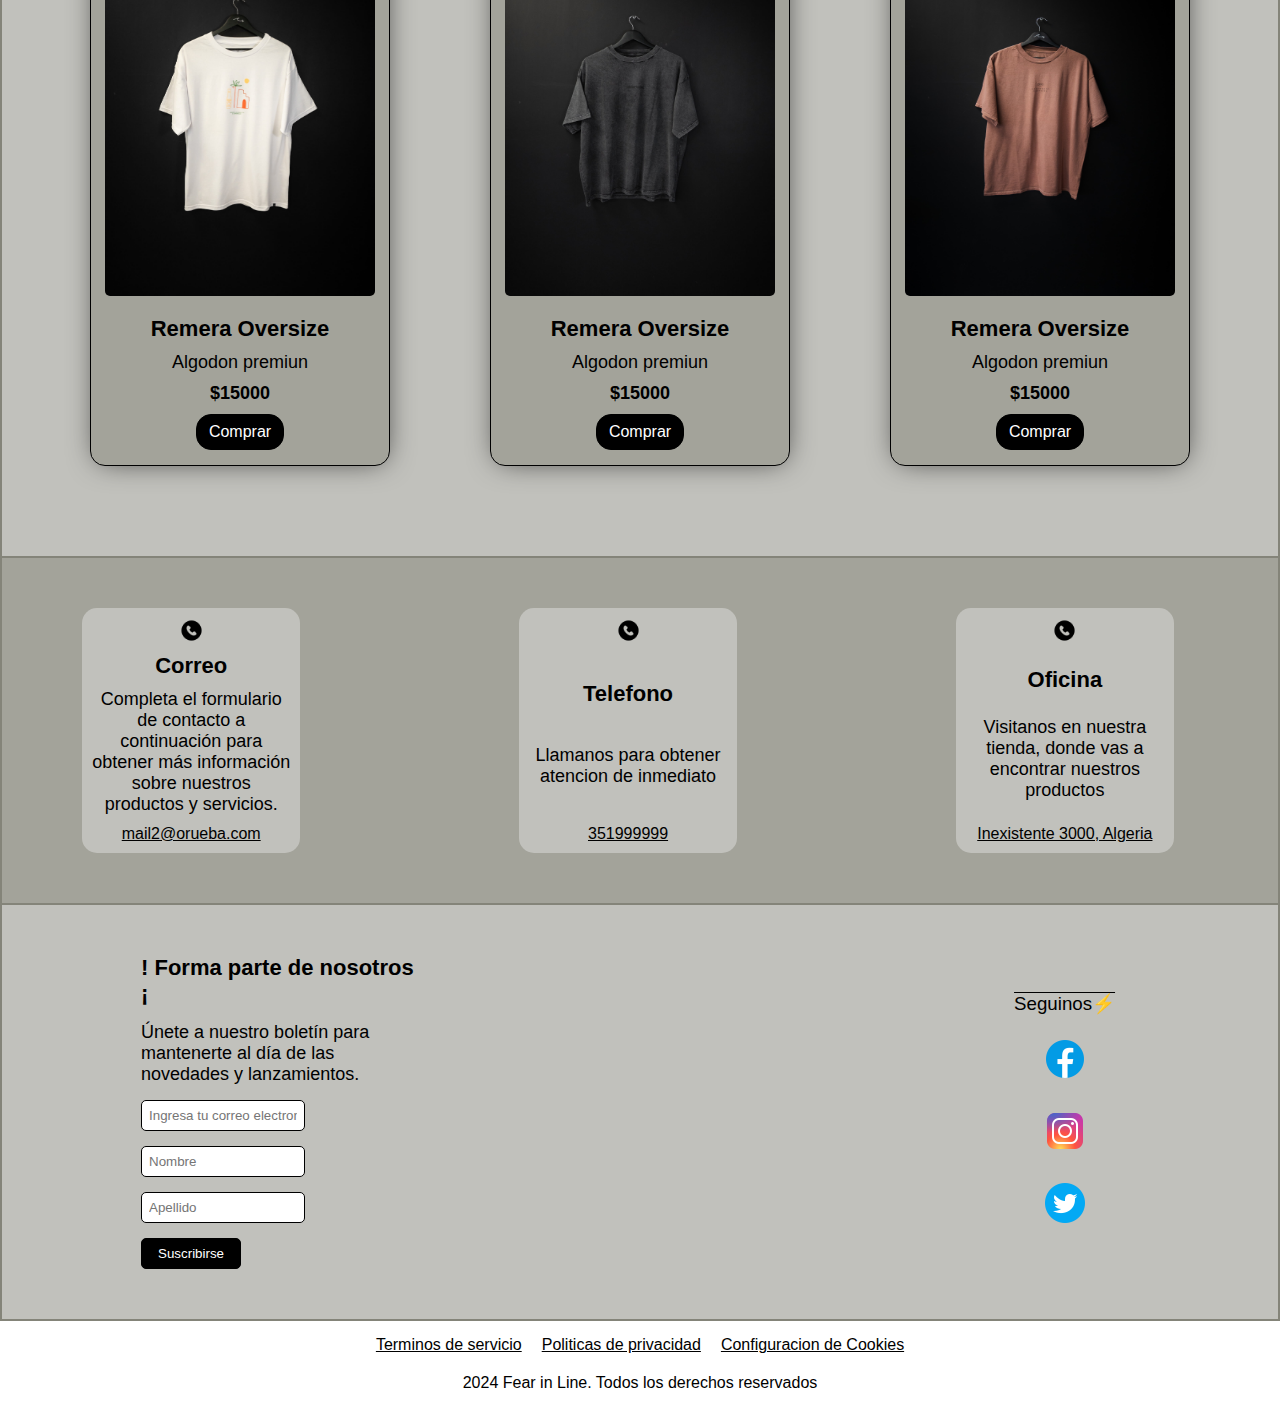
==== commit 8f3316ab: "cambios" ====
--- a/index.html
+++ b/index.html
@@ -23,9 +23,10 @@
         <li><a href="#hero-contacto">Contactos</a></li>
     </ul>
     <div class="navbar-img">
-    <a href="register.html">
-        <img src="./img/icons8-add-user-male-64.png" alt="user" id="img1">
-    </a>
+        <div class="registro">
+        <a href="register.html" id="Entrar1">Registrarse</a>
+        <a href="login.html" id="Entrar1">Entrar</a>
+        </div>
     <a href="#">
         <img src="./img/icons8-carrito-de-compras-30.png" alt="carro" id="img2">
     </a>
--- a/style.css
+++ b/style.css
@@ -28,7 +28,7 @@
     align-items: center;
     justify-content: space-between;
     background: url(https://images.pexels.com/photos/547114/pexels-photo-547114.jpeg);
-    padding: 10px 40px;
+    padding: 10px 50px;
     font-size: 20px;
     border-bottom: 2px solid black;
     position:fixed;
@@ -37,7 +37,7 @@
 }
 .navbar-nav {
     display: flex;
-    gap: 180px;
+    gap: 100px;
 }
 .navbar-list {
     display: flex;
@@ -65,7 +65,29 @@
     justify-content: center;
     gap: 10px;
 }
-
+#Entrar1 {
+    color: rgb(255, 251, 251);
+    font-weight: 600;
+    font-size: 14px;
+    background: black;
+    padding: 10px 15px;
+    border-radius: 5px;
+    border: none;
+    transition: all .3s ease;
+}
+
+#Entrar1:hover {
+    color: black;
+    background: white;
+    border: none;
+}
+
+.registro {
+    display: flex;
+    align-items: center;
+    justify-content: center;
+    gap: 5px
+}
 #img2 {
     width: 30px;
     height: 30px;
@@ -631,13 +653,16 @@
         display: flex;
         justify-content: center;
         align-items: center;
-        flex-wrap: wrap;
+        flex-direction: column;
         padding: 0;
         width: 100%;
         
     }
     .hero-contacto-llename {
-        width: 35%;
+        width: 400px;
+        display: flex;
+        align-items: center;
+        justify-content: center;
     }
     .hero-top-contenido {
         display: flex;
@@ -657,7 +682,7 @@
         gap: 20px;
     }
     .hero-info-contacto1 {
-        width: 40%;
+        width: 50%;
         height: 200px;
     }
 }
@@ -744,9 +769,34 @@
     #menu-hambur:checked + .navbar-list {
         display: flex;
     }
-
-}
-
+    #hero-contacto {
+        padding: 20px 15px;
+    }
+    .hero-contacto-form {
+        gap: 30px;
+    }
+    .hero-mapa iframe {
+        width: 300px;
+        height: 200px;
+    }
+}
+@media (max-width: 415px) {
+    .registro {
+        display: flex;
+        flex-direction: column;
+        justify-content: center;
+        align-items: center;
+    }
+    header{
+        padding: 7px ;
+    }
+    .navbar-nav {
+        gap: 0;
+        display: flex;
+        justify-content: center;
+        align-items: center;
+    }
+}
 @media (max-width: 400px) {
     .hero-top-contenido h1 {
         width: 100%;
@@ -769,12 +819,19 @@
         gap: 15px;
     }
     .hero-mapa {
-        width: 200px;
-        height: 100px;
-        display: flex;
+        display: flex;
+        justify-content: center;
         align-items: center;
-        justify-content: center;
-
+
+    }
+    .hero-mapa iframe {
+        position: static;
+        height: 200px;
+        width: 300px;
+    }
+
+    #hero-contacto {
+        padding: 20px 15px;
     }
 }
 
@@ -795,6 +852,17 @@
         .hero-info-contacto {
             padding: 0;
         }
+        .hero-mapa {
+            
+        }
+        .hero-map iframe {
+            position: static;
+            height: 30%;
+            width: 50%;
+        }
+      #hero-contacto {
+        padding: 20px 10px;
+      }
 }
 @keyframes register-2 {
 	0% {
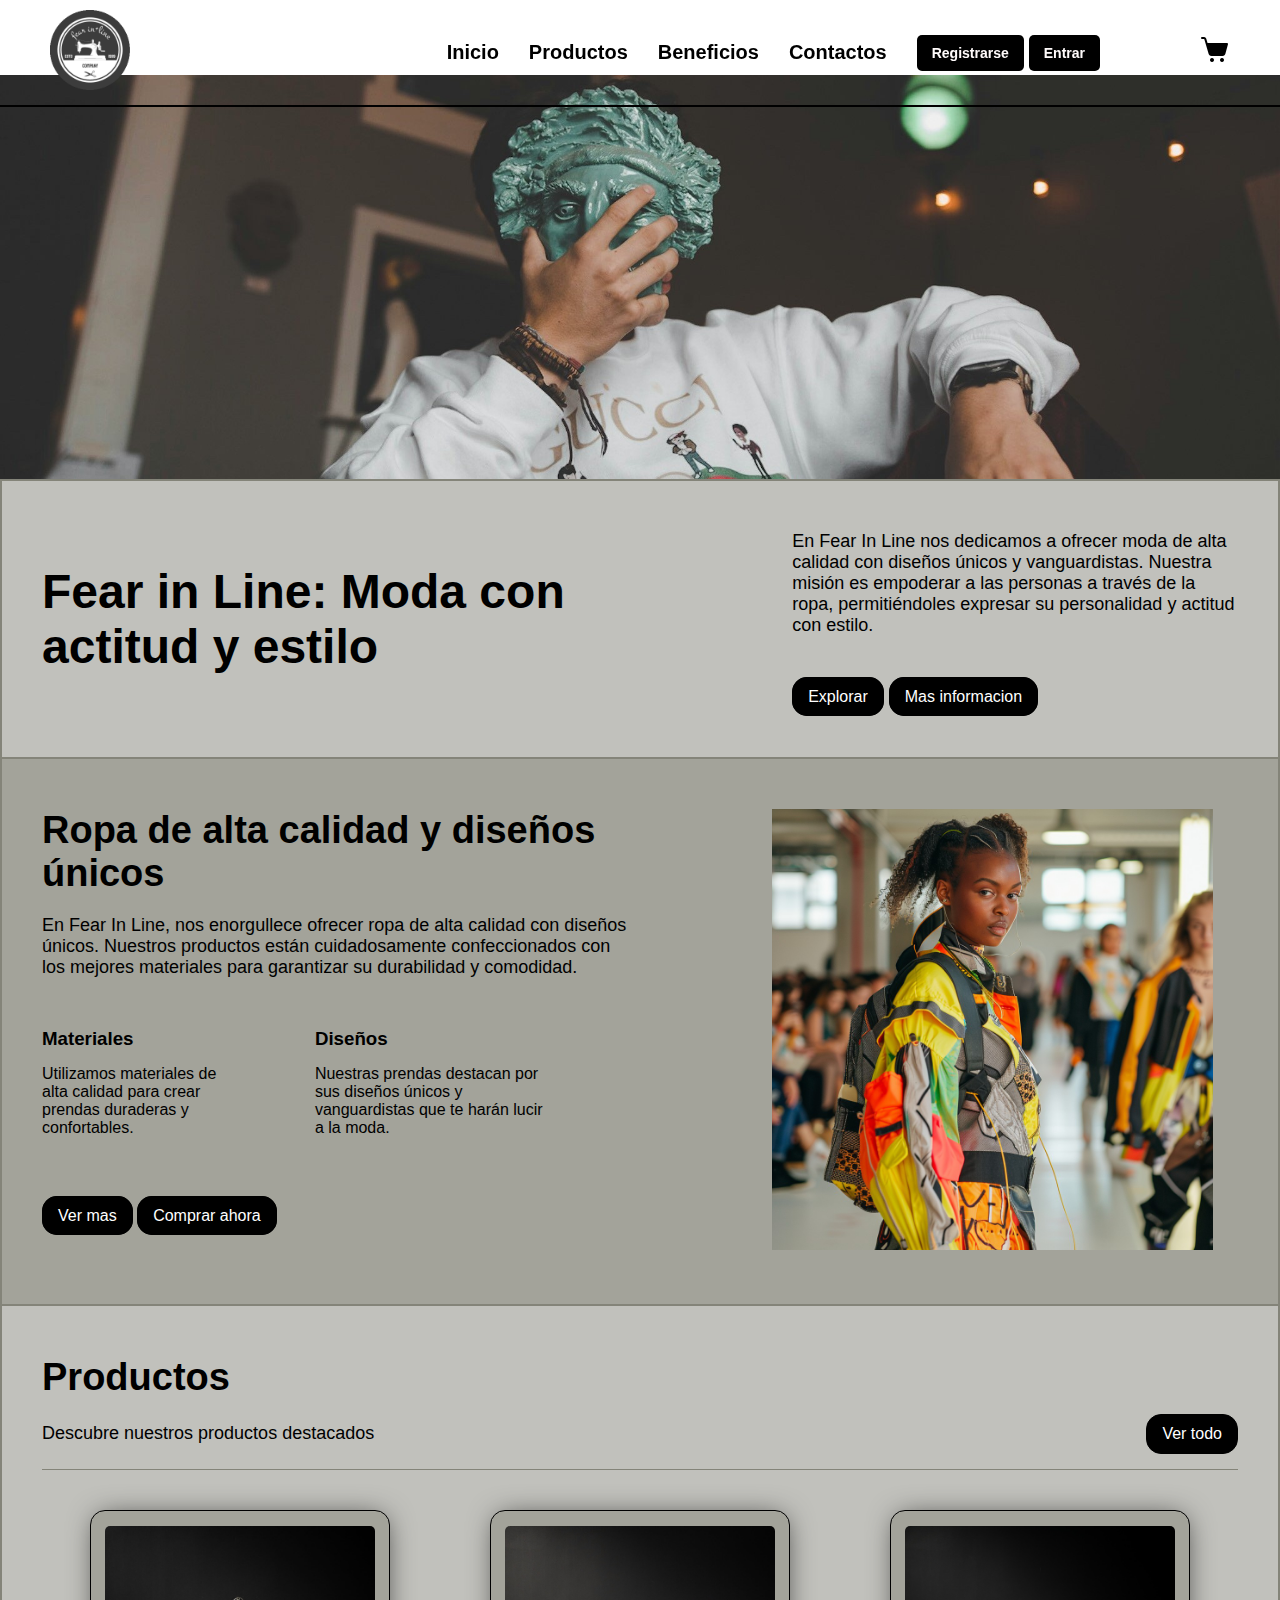
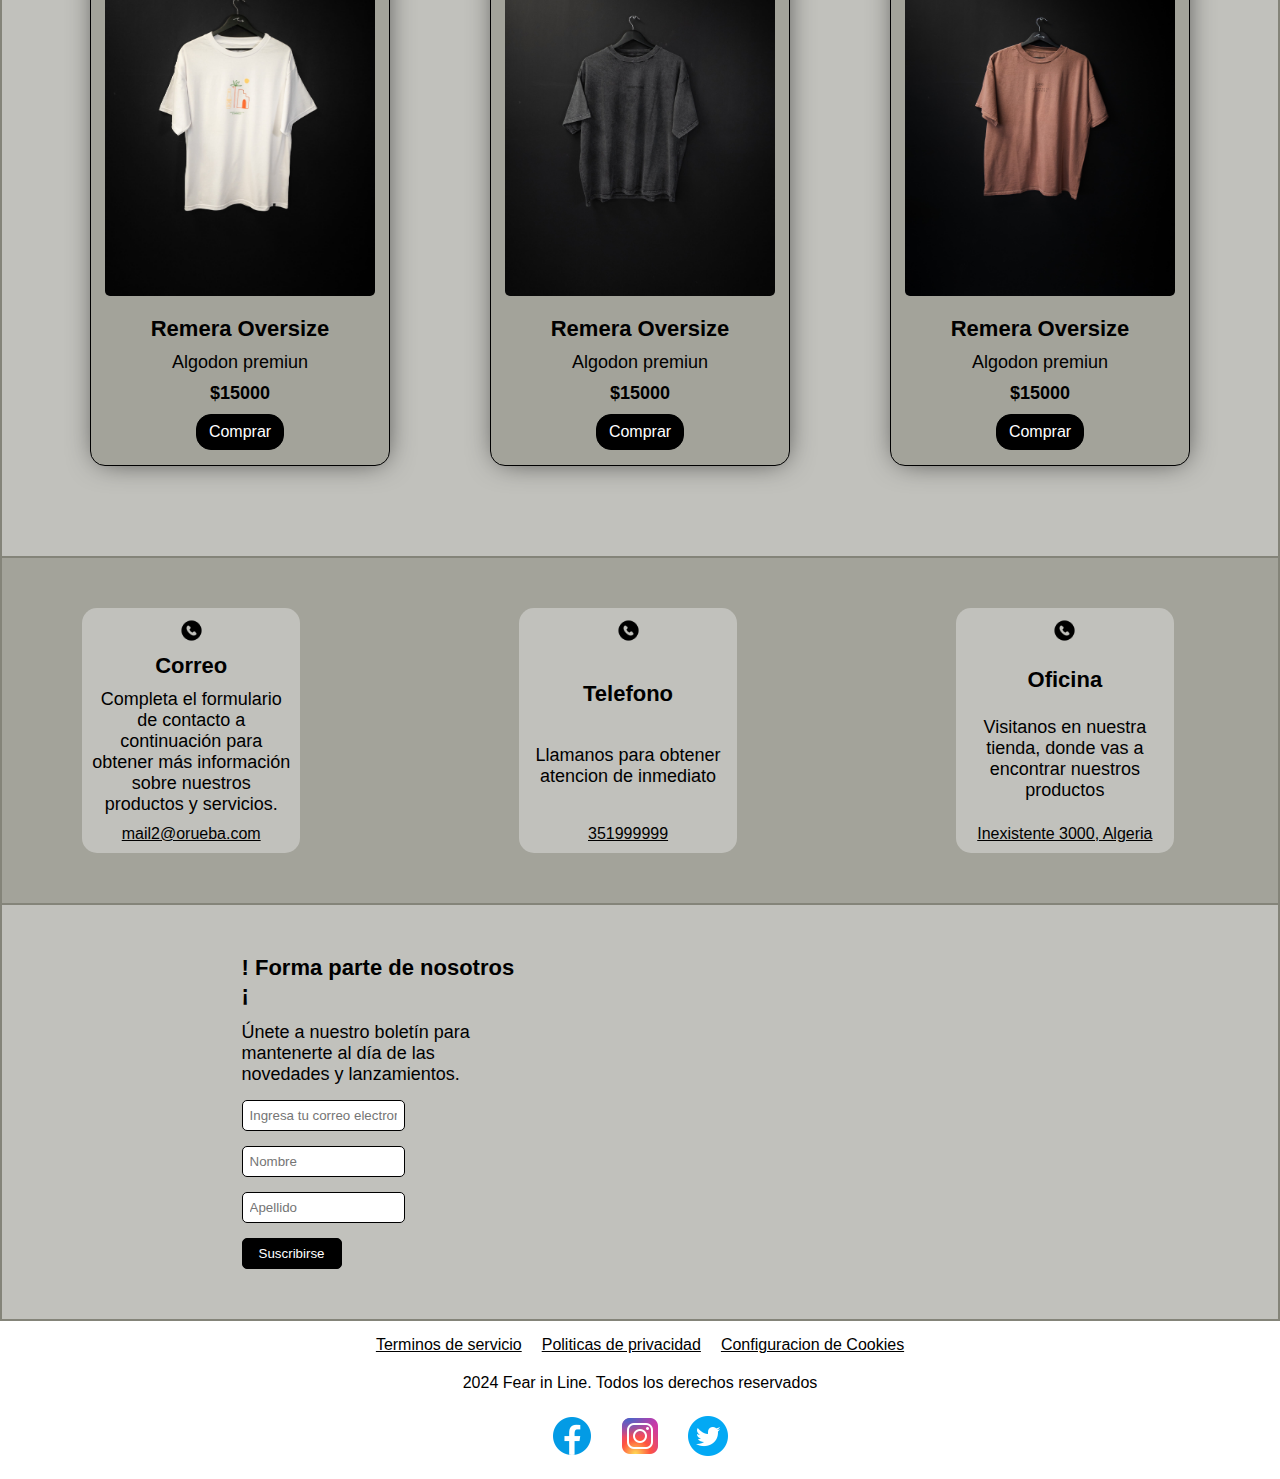
==== commit bc4c9503: "final?" ====
--- a/index.html
+++ b/index.html
@@ -21,13 +21,15 @@
         <li><a href="#hero-productos">Productos</a></li>
         <li><a href="#hero-info-contacto">Beneficios</a></li>
         <li><a href="#hero-contacto">Contactos</a></li>
-    </ul>
-    <div class="navbar-img">
-        <div class="registro">
-        <a href="register.html" id="Entrar1">Registrarse</a>
-        <a href="login.html" id="Entrar1">Entrar</a>
-        </div>
-    <a href="#">
+        <!-- <li><a href="register.html">Registrarse</a></li>
+        <li><a href="login.html">Entrar</a></li> -->
+        <div class="navbar-img">
+            <div class="registro">
+                <a href="register.html" id="Entrar1">Registrarse</a>
+                <a href="login.html" id="Entrar1">Entrar</a>
+            </div>
+        </ul>
+        <a href="#">
         <img src="./img/icons8-carrito-de-compras-30.png" alt="carro" id="img2">
     </a>
     </div>
@@ -151,7 +153,7 @@
                 <div class="hero-mapa">
                     <iframe src="https://www.google.com/maps/embed?pb=!1m18!1m12!1m3!1d2741.487115005249!2d25.06782521230011!3d46.597375657001514!2m3!1f0!2f0!3f0!3m2!1i1024!2i768!4f13.1!3m3!1m2!1s0x474a55309f070a99%3A0xea52d8f9d9448bd7!2sCuibul%20cu%20berze!5e0!3m2!1ses-419!2sar!4v1720736567616!5m2!1ses-419!2sar" width="400" height="300" style="border:0;" allowfullscreen="" loading="lazy" referrerpolicy="no-referrer-when-downgrade"></iframe>
                 </div>
-                <div class="hero-redes-sociales">
+                <!-- <div class="hero-redes-sociales">
                     <h3>Seguinos⚡</h3>
                     <a href="#">
                         <img src="./img/icons8-facebook-nuevo-48.png" alt="1">
@@ -162,7 +164,7 @@
                     <a href="#">
                         <img src="./img/icons8-twitter-48.png" alt="3">
                     </a>
-                </div>
+                </div> -->
             </div>
         </section>
     </main>
@@ -173,6 +175,18 @@
         <p>Configuracion de Cookies</p>
         </div>
         <p>2024 Fear in Line. Todos los derechos reservados</p>
+        <div class="hero-redes-sociales">
+            <!-- <h3>Seguinos⚡</h3> -->
+            <a href="#">
+                <img src="./img/icons8-facebook-nuevo-48.png" alt="1">
+            </a>
+            <a href="#">
+                <img src="./img/icons8-instagram-48.png" alt="2">
+            </a>
+            <a href="#">
+                <img src="./img/icons8-twitter-48.png" alt="3">
+            </a>
+        </div>
     </footer>
 </body>
 </html>--- a/style.css
+++ b/style.css
@@ -63,7 +63,6 @@
     display: flex;
     align-items: center;
     justify-content: center;
-    gap: 10px;
 }
 #Entrar1 {
     color: rgb(255, 251, 251);
@@ -91,13 +90,15 @@
 #img2 {
     width: 30px;
     height: 30px;
+    display: flex;
+    align-items: center;
+    justify-content: center;
 }
 
 #img1 {
     width: 40px;
     height: 40px;
 }
-
 #menu-hambur {
     display: none;
 }
@@ -497,7 +498,7 @@
 
 .hero-redes-sociales {
     display: flex;
-    flex-direction: column;
+    /* flex-direction: column; */
     justify-content: center;
     gap: 20px;
     text-align: center;
@@ -581,6 +582,9 @@
 
     .navbar-nav {
         gap: 100px;
+        display: flex;
+        justify-content: center;
+        align-items: center;
     }
     .navbar-list{
         position: absolute;
@@ -620,6 +624,12 @@
     .hero-contacto-form {
         gap: 40px;
     }
+    #img2 {
+        display: flex;
+        align-items: center;
+        justify-content: center;
+    }
+
 }
 @media (max-width: 934px) {
     .hero-top-contenido {
@@ -643,9 +653,6 @@
     #suscrib {
         width: 80%;
     }
-    .hero-contacto-llename {
-
-    }
 }
 
 @media (max-width: 913px) {
@@ -688,6 +695,8 @@
 }
 
 @media (max-width: 576px) {
+
+    
     .hero-top-contenido {
         display: flex;
         flex-direction: column;
@@ -780,21 +789,18 @@
         height: 200px;
     }
 }
-@media (max-width: 415px) {
-    .registro {
-        display: flex;
-        flex-direction: column;
-        justify-content: center;
-        align-items: center;
-    }
-    header{
-        padding: 7px ;
-    }
+@media (max-width: 420px) {
     .navbar-nav {
         gap: 0;
         display: flex;
         justify-content: center;
         align-items: center;
+    }
+    .registro {
+    display: flex;
+    flex-direction: column;
+    justify-content: center;
+    align-items: center;
     }
 }
 @media (max-width: 400px) {
@@ -832,6 +838,11 @@
 
     #hero-contacto {
         padding: 20px 15px;
+    }
+    .hero-mid-botones {
+        display: flex;
+        flex-wrap: wrap;
+        gap: 10px;
     }
 }
 
@@ -852,9 +863,6 @@
         .hero-info-contacto {
             padding: 0;
         }
-        .hero-mapa {
-            
-        }
         .hero-map iframe {
             position: static;
             height: 30%;
